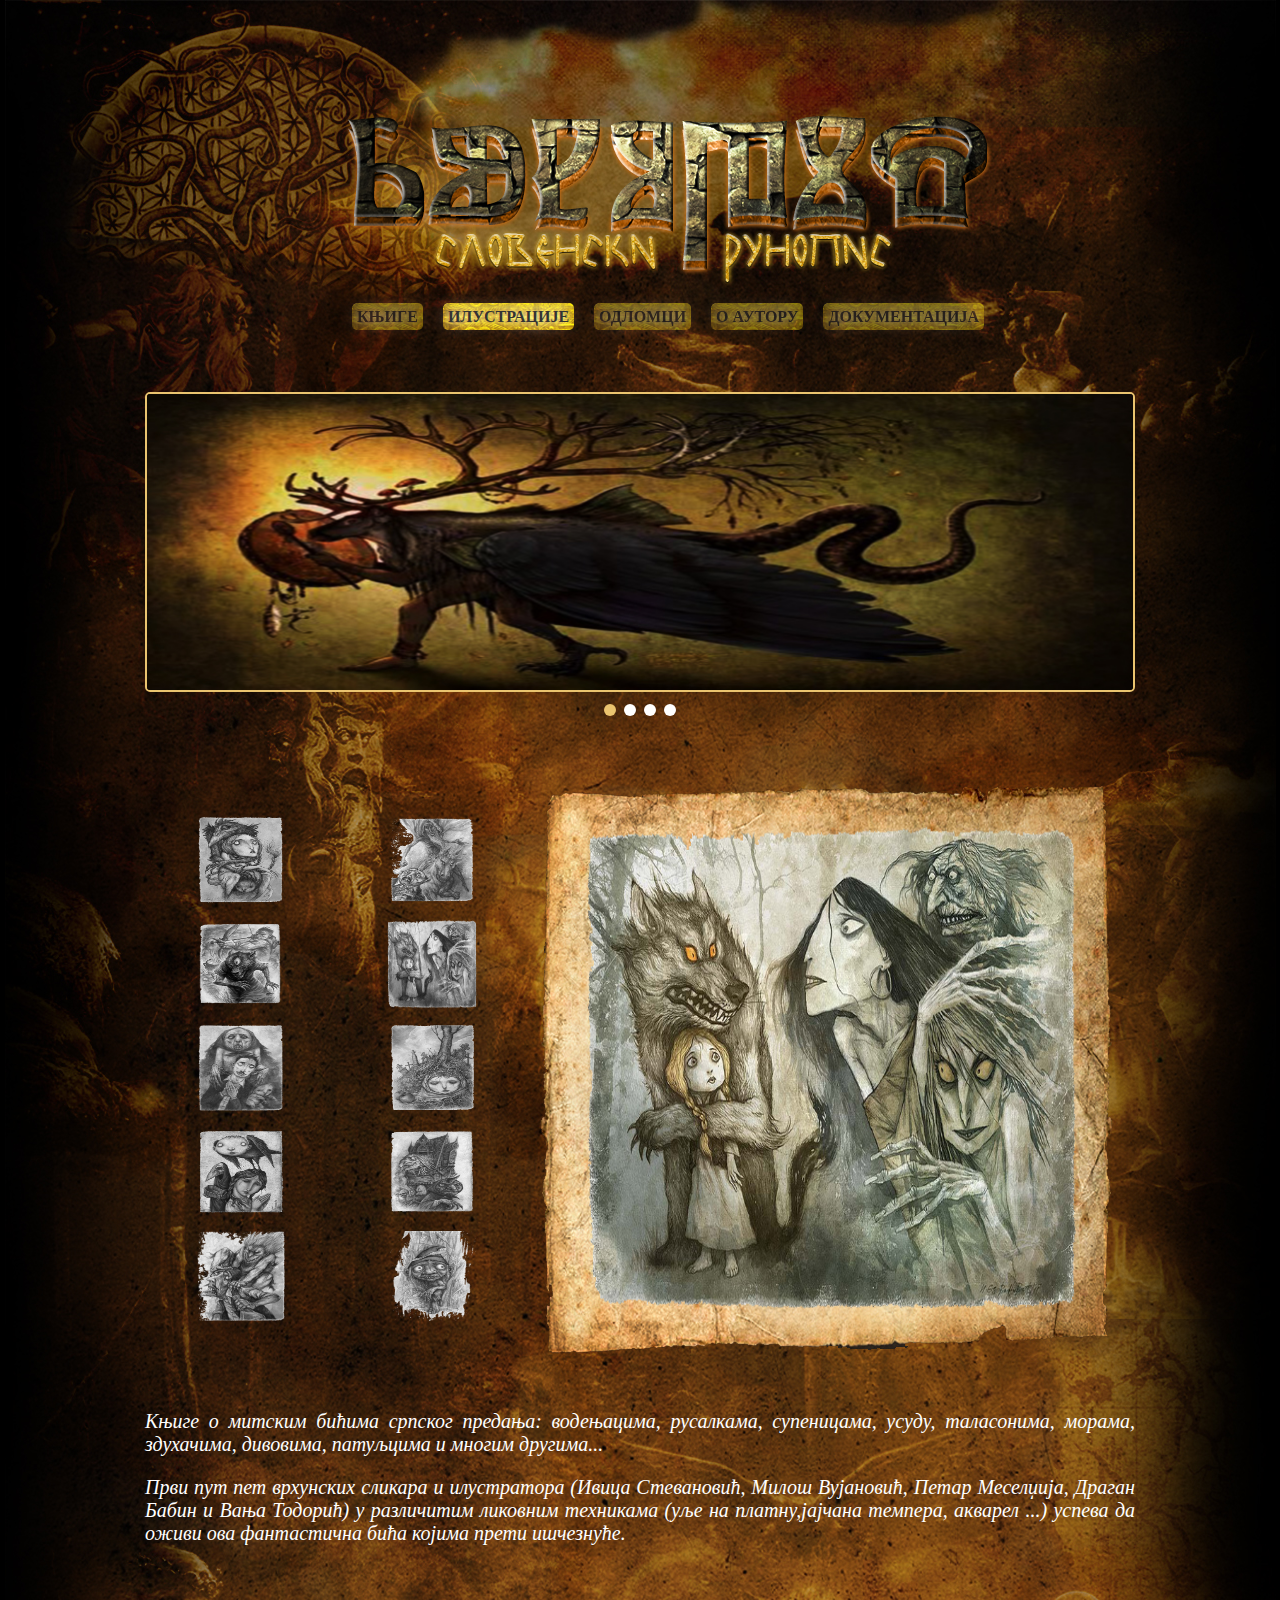
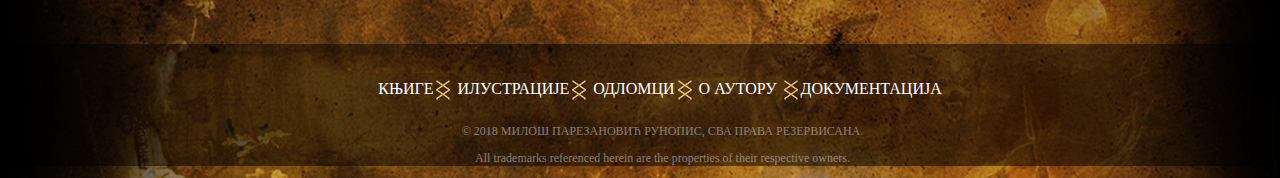
==== ilustracije.html @ 402833d4 "Add files via upload" ====
<!DOCTYPE html>
<html>
	<head>
		<link rel="stylesheet" type="text/css" href="css/style.css" />
		<meta name="viewport" content="width=device-width, initial-scale=1">
		<meta charset="UTF-8">
		<link rel="shortcut icon" href="favicon/favicon.ico">
		<meta name="description" content="Словенска митологија,древна предања о магији и заштити од ње, митска бића и митска места непозната многима и Све мрачне кутке српске митологије и њених становника...">
		<meta name="keywords" content="Slovenska-mitologija,mitska-bica,Perun,Srpska-mitologija,vile,zmajevi">
		<meta name="author" content="Miloš-Parezanović">
		<title>Словенски Рунопис - илустрације</title>
		<script src="https://ajax.googleapis.com/ajax/libs/jquery/3.3.1/jquery.min.js"></script>
	</head>
	<body class="ilustracije">

		<div class="site ilu">
			<div class="frontPic">
				<img class="rune" src="img/headText.png" alt="slovenski runopis">
			</div>
			<div class="menu">
				<ul>
					<li>
						<a  href="index.html"><span>КЊИГЕ</span></a>
					</li>
					<li>
						<a class="first" href="ilustracije"><span>ИЛУСТРАЦИЈЕ</span></a>
					</li>
					<li>
						<a href="odlomci.html"><span>ОДЛОМЦИ</span></a>
					</li>
					<li>
						<a href="oAutoru.html"><span>О АУТОРУ</span></a>
					</li>
					<li>
						<a href="dokumentacija.pdf"><span>ДОКУМЕНТАЦИЈА</span></a>
					</li>
				</ul>
			</div>
					 
			<div class="slideshowBox">
			  <div class="sliderPic fade">
				<img src="img/zaglavlje1.jpg">
			  </div>

			  <div class="sliderPic fade">
				<img src="img/zaglavlje2.jpg">
			  </div>

			  <div class="sliderPic fade">
				<img src="img/zaglavlje3.jpg">
			  </div>
			  <div class="sliderPic fade">
				<img src="img/zaglavlje4.jpg">
				<div class="picText">Змај</div>
			  </div> 
			</div>
			<div class="sliderDot" style="text-align:center">
				  <span class="dugmeSlider"></span>
				  <span class="dugmeSlider"></span>
				  <span class="dugmeSlider"></span>
				  <span class="dugmeSlider"></span>
			</div>
			<div id="gallery">
				<div class="galleryCon">
					<div class="col">
					
						<div class="gBox"><img src="img/gb1.png"></div>
						<div class="gBox"><img src="img/gb2.png"></div>
						<div class="gBox"><img src="img/gb3.png"></div>
						<div class="gBox"><img src="img/gb4.png"></div>
						<div class="gBox"><img src="img/gb5.png"></div>
						<div class="gBox"><img src="img/gb6.png"></div>
						<div class="gBox"><img src="img/fbox.png"></div>
						<div class="gBox"><img src="img/gb8.png"></div>
						<div class="gBox"><img src="img/gb9.png"></div>
						<div class="gBox"><img src="img/gb10.png"></div>
						<div class="fullBox">
							<img src="img/fbox.png">
						</div>
						<div class="cleaner">
						</div>
					</div>
					
				</div>
			</div>
			<div class="slikari">
				<p><em>Књиге о митским бићима српског предања: водењацима, русалкама, супеницама, усуду, таласонима, морама, здухачима, дивовима, патуљцима и многим другима... </em></p>
				<p><em>Први пут пет врхунских сликара и илустратора (Ивица Стевановић, Милош Вујановић, Петар Меселџија, Драган Бабин и Вања Тодорић) у различитим ликовним техникама (уље на платну,јајчана темпера, акварел ...) успева да оживи ова фантастична бића којима прети ишчезнуће. </em></p>
			</div>
		</div>
			<button id="upBtn" ></button>
			
		<footer id="futer">
			<div id="futerbar">
				<ul>
					<li><a href="index.html">КЊИГЕ</a><span></span></li>
					<li><a href="ilustracije.html">ИЛУСТРАЦИЈЕ</a><span></span></li>
					<li><a href="odlomci.html">ОДЛОМЦИ</a><span></span></span></li>
					<li><a href="oAutoru.html">О АУТОРУ</a></li>
					<li><a href="dokumentacija.pdf"><span>ДОКУМЕНТАЦИЈА</span></a></li>
				</ul>
			</div>
			<div class="futerp">
				<p>&copy; 2018 МИЛОШ ПАРЕЗАНОВИЋ РУНОПИС, СВА ПРАВА РЕЗЕРВИСАНА.</p>
				<p>All trademarks referenced herein are the properties of their respective owners.</p>
			</div>
		</footer>
		<script>var slideIndex = 0;
				showSlides();

				function showSlides() {
					var i;
					var slides = document.getElementsByClassName("sliderPic");
					var dots = document.getElementsByClassName("dugmeSlider");
					for (i = 0; i < slides.length; i++) {
					   slides[i].style.display = "none";  
					}
					slideIndex++;
					if (slideIndex > slides.length) {slideIndex = 1}    
					for (i = 0; i < dots.length; i++) {
						dots[i].className = dots[i].className.replace(" active", "");
					}
					slides[slideIndex-1].style.display = "block";  
					dots[slideIndex-1].className += " active";
					setTimeout(showSlides, 3000);
				}
		</script>
		<script src="scripts/scriptJQ.js"></script>
		<script src="scripts/scriptScroll.js"></script>
	</body>
</html>
---- css/style.css ----
@font-face {
    font-family: Beresta;
    src: url(Beresta.ttf);
}


* {
  box-sizing: border-box;
  font-family: Georgia, "Times New Roman", Times, serif;
}


body{
	font-size: 16px;
}

.index {
		background-image: url("../img/bg5.jpg");
		background-repeat: no-repeat;
		background-attachment: scroll;
		background-size: auto auto;
		background-origin: padding-box;
		background-clip: border-box;
		background-position:50% 0px;
		background-color: black;
	}

.ilustracije {
		background-image: url("../img/BGilu.jpg");
		background-repeat: no-repeat;
		background-attachment: scroll;
		background-size: auto auto;
		background-origin: padding-box;
		background-clip: border-box;
		background-position:50% 0px;
		background-color: black;
	}	

.price {
	background-image: url("../img/BGPr.jpg");
	background-repeat: no-repeat;
	background-attachment: scroll;
	background-size: auto auto;
	background-origin: padding-box;
	background-clip: border-box;
	background-position:50% 0px;
	background-color: black;
}
	
.site {
		width:990px;
		height:1770px;
		margin:0 auto 0 auto;
	}

.frontPic {
	text-align: center;
}

.rune {
	margin-top: 100px;
	margin-left: 60px;
}

.menu {
	text-align:center;
	overflow:hidden;
}

.menu ul {
	display: block;
}

.menu ul li {
	display: inline-block;
	list-style: none;

}

.menu ul li a {
	background:url('../img/zlato.png') no-repeat;
	text-decoration: none;
	color: black;
	margin-left: 1rem;
	padding: 5px;
	border-radius:5px;
	opacity:0.5;
	transition: 1s;
}
.menu .first {
	opacity:1;
}
.menu ul li a:hover {
	opacity:1;
}


.menu ul li a span{
	padding-left: 1rem;
	padding-right: 1rem;
	border-radius: 2px;
	font-weight: bold;
	font-size: 16px;
	padding: 0;
    padding-top: 0px;
	padding-top: 0px;
	margin: 0;
	height: 35px;
	text-align: center;
	width: 246px;
	padding-top: 8px;
	text-shadow: 0 0 10px #fff, 0 0 20px #fff;
	margin: auto;
	color: #333;
	
}

.content {
	overflow:hidden;
}

.bk {
	margin: 5px 0 0 635px;
}

.aboutBooks {
	color: #FFF;
	width: 430px;
	text-align: justify;
	float: left;
	margin-left: 30px;
	margin-top: -50px;
}

.aboutBooks h1 {
	background:url("../img/menubg.png");
	font-weight: bold;
	font-size: 16px;
	padding: 0;
    padding-top: 0px;
	margin: 0;
	height: 35px;
	text-align: center;
	width: 246px;
	padding-top: 8px;
	text-shadow: 0 0 10px #fff, 0 0 20px #fff;
	margin: auto;
	color: #333;
	
}

.aboutBooks .color {
	color: #EAC46F;
	font-size:16px;
}

.aboutBooks ul li {
	color: #EAC46F;
}

.aboutBooks ul li span {
	color: #FFF;
	font-size: 14px;
}
.aboutBooks p {
	font-size:15px;
}

.aboutBooks p em {
	color: #EAC46F;
}

.aboutBooks2 {
	color: #FFF;
	width: 430px;
	float: right;
	margin-left: 30px;
	margin-top: -30px;
	text-align: justify;
	font-size:16px;
}

.aboutBooks2 .drop1 {
	text-align: justify;
	
}

.aboutBooks2 .slide1 {
	text-align: justify;
}

.drop1 span {
	background:url("../img/dropbg.png");
	font-weight: bold;
	font-size: 16px;
	padding:5px;
	margin: 0;
	height: 35px;
	text-align: center;
	width: 246px;
	padding-top: 8px;
	text-shadow: 0 0 10px #fff, 0 0 20px #fff;
	margin: auto;
	color: #333;
	
}

.slide1 ul li {
	color: #EAC46F;
	font-size:14px;
}

.slide1 ul li span {
	color: #fff;

}

.slide1{
  display: none;
  overflow: hidden;
}
.drop1{
	margin-top: 15px;
}

.aboutBooks2 .drop2 {
	text-align: justify;
	
}

.aboutBooks2 .slide2 {
	text-align: justify;
}

.drop2 span {
	background:url("../img/dropbg.png");
	font-weight: bold;
	font-size: 16px;
	padding:5px;
	margin: 0;
	height: 35px;
	text-align: center;
	width: 246px;
	padding-top: 8px;
	text-shadow: 0 0 10px #fff, 0 0 20px #fff;
	margin: auto;
	color: #333;
	
}

.slide2 ul li {
	color: #EAC46F;
	font-size:14px;
}

.slide2 ul li span {
	color: #fff;

}

.slide2 {
  display: none;
  overflow: hidden;
}
.drop2 {
	margin-top: 15px;
}

.aboutBooks2 .drop3 {
	text-align: justify;
	
}

.aboutBooks2 .slide3 {
	text-align: justify;
}

.drop3 span {
	background:url("../img/dropbg.png");
	font-weight: bold;
	font-size: 16px;
	padding:5px;
	margin: 0;
	height: 35px;
	text-align: center;
	width: 246px;
	padding-top: 8px;
	text-shadow: 0 0 10px #fff, 0 0 20px #fff;
	margin: auto;
	color: #333;
	
}

.slide3 ul li {
	color: #EAC46F;
	font-size:14px;
}

.slide3 ul li span {
	color: #fff;

}

.slide3 {
  display: none;
  overflow: hidden;
}
.drop3 {
	margin-top: 15px;
}

.aboutBooks2 .drop4 {
	text-align: justify;
	
}

.aboutBooks2 .slide4 {
	text-align: justify;
}

.drop4 span {
	background:url("../img/dropbg.png");
	font-weight: bold;
	font-size: 16px;
	padding:5px;
	margin: 0;
	height: 35px;
	text-align: center;
	width: 246px;
	padding-top: 8px;
	text-shadow: 0 0 10px #fff, 0 0 20px #fff;
	margin: auto;
	color: #333;
	
}

.slide4 ul li {
	color: #EAC46F;
	font-size:14px;
}

.slide4 ul li span {
	color: #fff;

}

.slide4 {
  display: none;
  overflow: hidden;
}
.drop4 {
	margin-top: 15px;
	margin-bottom:0px;
	
}
  
.cleaner {
	clear:both;
}
 
.registerNote {
	margin-left: 150px;
	text-align: justify;
	width:100%;
	margin-top:11%;
	overflow:hidden;
}

.textPl {
	display: block;
	width: 100%;
	padding: .375rem .75rem;
	font-size: 1rem;
	line-height: 1.5;
	color: black;
	background-color: #fff;
	background-clip: padding-box;
	border: 1px solid #ced4da;
	border-radius: .25rem;
	transition: border-color .15s ease-in-out,box-shadow .15s ease-in-out;
	
}

.textPl:focus{
	color: #495057;
	background-color: #fff;
	border-color: #EAC46F;
	outline: 0;
	box-shadow: 0 0 0 .1rem rgb(234,196,111);
}

.forma {
	font-size: 1rem;
	font-weight: 400;
	line-height: 1.5;
	color: #212529;
	text-align: left;
}

.radioButtons span {
	color: #EAC46F;
}

.red span {
	color: #EAC46F;
}

.forma2 {
	text-align: center;
}

#potvrda {
	margin-top:0;
	border: none;
	border-radius: 10px;
	padding: 2%;
	background:url("../img/dropbg.png");
	font-size: 16px;
	font-weight: 600;
	width: 50%;
	cursor: pointer;
	text-shadow: 0 0 10px #fff, 0 0 20px #fff;
	color: #333;
	
}

.red {
	text-align: center;
}

.greske {
	color: #dc3545;
}

#feedback p {
	font-size: 16px;
	font-weight: 600;
	color:#EAC46F;
}

.formaLevo {
	float: left;
	margin-top:20px;
}
.formaDesno {
	float: right;
	margin-right:22%;
}

.wlc {
	text-align:center;
	font-size: 30px;
	font-weight: 600;
	color:#EAC46F;
	font-family: Beresta;
} 

.slideshowBox {
  max-width: 1000px;
  position: relative;
  margin: auto;
  height:300px;
  overflow: hidden;
  border: 2px solid #EAC46F;
  border-radius: 5px;
  margin-top:50px;
}

.sliderPic {
  display: none;
}

.sliderPic img {
	vertical-align:middle;
	width:100%;
	height:100%;
}

.dugmeSlider {
  height: 12px;
  width: 12px;
  margin: 0 2px;
  background-color: white;
  border-radius: 50%;
  display: inline-block;
  transition: background-color 0.6s ease;
}
.sliderDot {
	margin-top:10px;
}
.active {
  background-color: #EAC46F;
}

.fade {
  -webkit-animation-name: fade;
  -webkit-animation-duration: 1.5s;
  animation-name: fade;
  animation-duration: 1.5s;
}

@-webkit-keyframes fade {
  from {opacity: .4;}
  to {opacity: 1;}
}

@keyframes fade {
  from {opacity: .4;}
  to {opacity: 1;}
}

@media only screen and (max-width: 300px) {
  .picText {font-size: 11px}
}
.ilu {
	height: auto;
}

.galleryCon {
	width:100%;
	overflow: auto;
	margin: 90px auto;
	margin-bottom:0%;
}

.gBox img {
	width:100px;
	height:100px;
	padding: 5px;
	cursor: pointer; 
}

.gBox {
	filter: gray;
      -webkit-filter: grayscale(100%);
	  filter: grayscale(100%);
	  transition: 1s;
	  
}

.gBox:hover {
	filter: none;
      -webkit-filter: grayscale(0%);
	  filter: grayscale(0%);
	  transform: scale(1.1);
}

.pBox img {
	width:100px;
	height:100px;
	padding: 5px;
	cursor: pointer; 
}

.pBox {
	filter: gray;
      -webkit-filter: grayscale(100%);
	  filter: grayscale(100%);
	  transition: 1s;
	  
}

.pBox:hover {
	filter: none;
      -webkit-filter: grayscale(0%);
	  filter: grayscale(0%);
	  transform: scale(1.1);
}


.col {
	max-width:1000px;
	display: flex;
	height: 580px;
	flex-wrap: wrap;
	align-content: space-around;
	flex-direction: column;
	overflow:hidden;

}

.pricice {
	max-width:1000px;
	display: flex;
	height: 580px;
	flex-wrap: wrap;
	align-content: space-around;
	flex-direction: column;
	overflow:hidden;
	margin-top:10%;
}

.fullBox {
	width: 515px;
	height: 515px;
	padding: 10px;
}

.fullBox img {
	width:100%;
	height:100%;
	animation: ani .5s linear 1;
}

@keyframes ani {
	0%{opacity: .1;}
	100%{opacity: 1;}
}

.pFullBox {
	width: 515px;
	height: 515px;
	padding: 10px;
	text-align:center;
	margin-right:2%;
}

.pFullBox p, h1 {
	margin-top:-30px;
}
.pFullBox p {
	font-size:16px;
}

.pFullBox img {
	animation: ani .5s linear 1;
}

@keyframes ani {
	0%{opacity: .1;}
	100%{opacity: 1;}
}

#upBtn {
	 display: none;
	 position: fixed;
	 bottom: 20px;
	 right: 100px;
	 z-index: 99;
	 font-size: 18px;
	 border: none;
	 outline: none;
	 background:url('../img/toUp1.png');
	 cursor: pointer;
	 padding: 25px;
	 border-radius: 4px;
	 transition: 1s;
}

#upBtn:hover {
  background:url('../img/toUp2.png');
  background-color: #EAC46F;
}

#futer {
	width: 100%;
	padding-top: 10px;
	margin: 0px auto;
	background-color: rgba(0, 0, 0, 0.5);
	color: #fff;
	text-align: center;
	border-radius: 3px;
}

.futerp {
	font-family: arial;
	font-size: 12px;
	color: rgba(194, 194, 194, 0.6);
	text-align:center;
	padding-left:45px;
	
	
}
#futerbar {
	text-align: center;
}
#futerbar ul {
	display:block;
}
#futerbar ul li {
	display:inline-block;
	padding-bottom: 10px;
	margin-top: 10px;
	list-style-type: none;
	
}

#futerbar ul li a {
	text-decoration: none;
	color: #fff;
	font-size: 16px;
}

#futerbar ul li span {
	background:url('../img/spanRune.png') no-repeat;
	padding-left:20px;
	padding-bottom:5px;
}

#futerbar ul li a:hover {
	color: #EAC46F;
}

.slikari {
	color: white;
	margin: auto;
	width:100%;
	margin-bottom: 10%;
}

.slikari p {
	font-size: 20px;
	text-align: justify;
}

#comments {
	width:70%;
	background-color:rgba(0, 0, 0, 0.5);
	padding-left: 10px;
	margin: 0px auto;
	font-size: 20px;
	padding-top:10px;
	border: 2px solid #EAC46F;
	border-radius: 5px;
	color:#EAC46F;
	margin-bottom: 50px;
	height:300px;
	
}

#comments p em {
	color:white;
}

.odlomak {
	height:400px;
	width:400px;
}
.gPrica {
	margin-bottom: 0px;
}

.about {
	background-image:url('../img/BGA.jpg');
	background-repeat: no-repeat;
	background-attachment: scroll;
	background-size: auto auto;
	background-origin: padding-box;
	background-clip: border-box;
	background-position:50% 0px;
	background-color: black;
	height:auto;
}

.aboutPic {
	background:url('../img/About.jpg');
	width:25%;
	height:300px;
	border-radius:10px;
	float:left;
}
.aboutInfo {
	width:70%;
	text-align:justify;
	float:right;

}

.info{
	margin-top: 5%;
	background-color: rgba(0, 0, 0, 0.5);
	border-radius:100px;
}

.aboutInfo h1{
	text-align:center;
	color: #EAC46F;
	padding-top:50px;
	font-family:Beresta;
	font-size:50px;
	
}

.aboutInfo p{
	color:#FFFFFF;
	font-size:18px;
	padding-right:20px;
	
}


.thanks h3 {
	text-align:center;
	text-align:center;
	color: #EAC46F;
	padding-top:30px;
	font-family:Beresta;
	font-size:30px;
	
}

.thanks p{
	color:#FFFFFF;
	font-size:18px;
	text-align:center;
	
}

.thanks p em {
	color: #EAC46F;
}

.thanks p em a {
	text-decoration:none;
	color: #EAC46F;
	
}

.thanks{
	margin-bottom: 10%;
}
.music{
	margin: 0px auto;
	width:90%;
	height:39px;
	display:flex;
	flex-direction:column;
	justify-content: space-around;
	margin-bottom:10px;
}

.music p em {
	color:#ffffff;
	font-size:18px;
}

.music p {
	text-align:center;
}

.player {
	width:500px;
	border-radius:10px;
	margin: 0px auto;
	margin-bottom:5%;
}

.music {
	margin-top:100px;
	margin-right:70px;
}

.linkovi {
	text-align:center;
	overflow:hidden;
	margin-top:2%;
	
}

.linkovi ul {
	display: block;
}

.linkovi ul li {
	display: inline-block;
	list-style: none;

}

.linkovi ul li a {
	text-decoration: none;
	color: black;
	margin-left: 1rem;
	padding: 5px;

}

.linkovi ul li a span:hover {
	background-color: #EAC46F;
	color:black;
	
}


.linkovi ul li a span{
	padding-left: 1rem;
	padding-right: 1rem;
	border-radius: 5px;
	font-weight: bold;
	font-size: 20px;
	padding: 5px;
	height: 35px;
	text-align: center;
	width: 246px;
	padding-top: 8px;
	margin: auto;
	color: #EAC46F;
	border:solid 2px #EAC46F;
	transition: 1s;
	
}
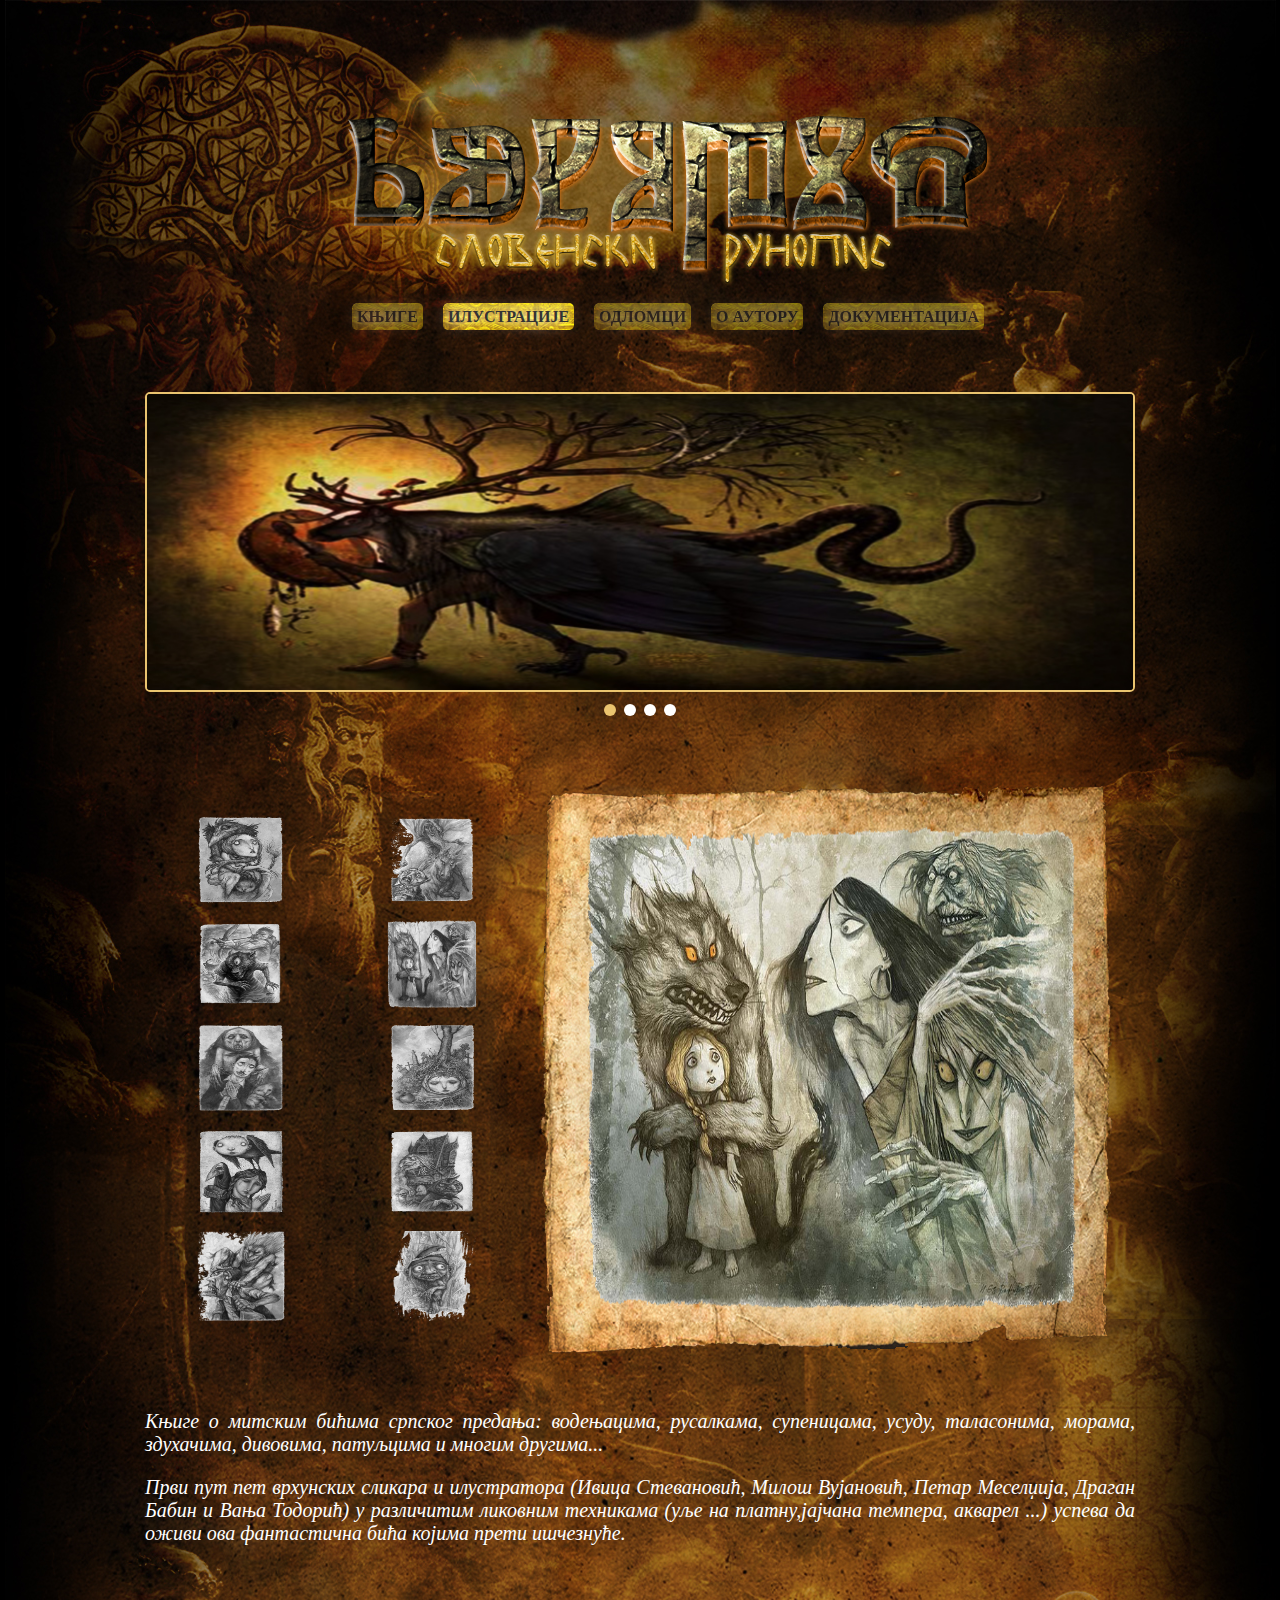
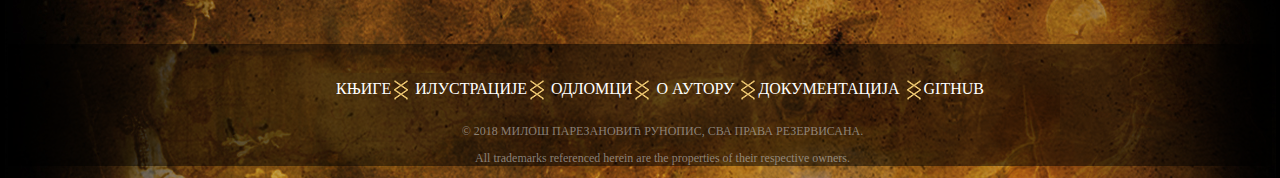
==== commit 7a58f6f4: "Update ilustracije.html" ====
--- a/ilustracije.html
+++ b/ilustracije.html
@@ -32,25 +32,25 @@
 						<a href="oAutoru.html"><span>О АУТОРУ</span></a>
 					</li>
 					<li>
-						<a href="dokumentacija.pdf"><span>ДОКУМЕНТАЦИЈА</span></a>
+						<a href="dokumentacija.pdf" target="_blank"><span>ДОКУМЕНТАЦИЈА</span></a>
 					</li>
 				</ul>
 			</div>
 					 
 			<div class="slideshowBox">
 			  <div class="sliderPic fade">
-				<img src="img/zaglavlje1.jpg">
+				<img src="img/zaglavlje1.jpg" alt="mitsko-bice">
 			  </div>
 
 			  <div class="sliderPic fade">
-				<img src="img/zaglavlje2.jpg">
+				<img src="img/zaglavlje2.jpg" alt="knjiga-art">
 			  </div>
 
 			  <div class="sliderPic fade">
-				<img src="img/zaglavlje3.jpg">
+				<img src="img/zaglavlje3.jpg" alt="cort">
 			  </div>
 			  <div class="sliderPic fade">
-				<img src="img/zaglavlje4.jpg">
+				<img src="img/zaglavlje4.jpg" alt="zmaj">
 				<div class="picText">Змај</div>
 			  </div> 
 			</div>
@@ -64,16 +64,16 @@
 				<div class="galleryCon">
 					<div class="col">
 					
-						<div class="gBox"><img src="img/gb1.png"></div>
-						<div class="gBox"><img src="img/gb2.png"></div>
-						<div class="gBox"><img src="img/gb3.png"></div>
-						<div class="gBox"><img src="img/gb4.png"></div>
-						<div class="gBox"><img src="img/gb5.png"></div>
-						<div class="gBox"><img src="img/gb6.png"></div>
-						<div class="gBox"><img src="img/fbox.png"></div>
-						<div class="gBox"><img src="img/gb8.png"></div>
-						<div class="gBox"><img src="img/gb9.png"></div>
-						<div class="gBox"><img src="img/gb10.png"></div>
+						<div class="gBox"><img src="img/gb1.png" alt="vampirica"></div>
+						<div class="gBox"><img src="img/gb2.png" alt="jednooki"></div>
+						<div class="gBox"><img src="img/gb3.png" alt="baka"></div>
+						<div class="gBox"><img src="img/gb4.png" alt="decak-ptica"></div>
+						<div class="gBox"><img src="img/gb5.png" alt="strahostvor"></div>
+						<div class="gBox"><img src="img/gb6.png" alt="jahac"></div>
+						<div class="gBox"><img src="img/fbox.png" alt="vuk"></div>
+						<div class="gBox"><img src="img/gb8.png" alt="onadrvo"></div>
+						<div class="gBox"><img src="img/gb9.png" alt="vestica"></div>
+						<div class="gBox"><img src="img/gb10.png" alt="gnom"></div>
 						<div class="fullBox">
 							<img src="img/fbox.png">
 						</div>
@@ -97,7 +97,8 @@
 					<li><a href="ilustracije.html">ИЛУСТРАЦИЈЕ</a><span></span></li>
 					<li><a href="odlomci.html">ОДЛОМЦИ</a><span></span></span></li>
 					<li><a href="oAutoru.html">О АУТОРУ</a></li>
-					<li><a href="dokumentacija.pdf"><span>ДОКУМЕНТАЦИЈА</span></a></li>
+					<li><a href="dokumentacija.pdf" target="_blank"><span>ДОКУМЕНТАЦИЈА</span></a></li>
+					<li><a href="https://github.com/MPSites" target="_blank"><span>GITHUB</span></a></li>
 				</ul>
 			</div>
 			<div class="futerp">
@@ -125,7 +126,7 @@
 					setTimeout(showSlides, 3000);
 				}
 		</script>
-		<script src="scripts/scriptJQ.js"></script>
-		<script src="scripts/scriptScroll.js"></script>
+		<script src="https://mpsites.github.io/SlovenskiRunopis/Scripts/scriptJQ.js"></script>
+		<script src="https://mpsites.github.io/SlovenskiRunopis/Scripts/scriptScroll.js"></script>
 	</body>
-</html>+</html>
--- a/css/style.css
+++ b/css/style.css
@@ -15,7 +15,7 @@
 }
 
 .index {
-		background-image: url("../img/bg5.jpg");
+		background-image: url("../img/BG5.jpg");
 		background-repeat: no-repeat;
 		background-attachment: scroll;
 		background-size: auto auto;
@@ -182,7 +182,7 @@
 
 .aboutBooks2 .drop1 {
 	text-align: justify;
-	
+	cursor: pointer;
 }
 
 .aboutBooks2 .slide1 {
@@ -225,7 +225,7 @@
 
 .aboutBooks2 .drop2 {
 	text-align: justify;
-	
+	cursor: pointer;
 }
 
 .aboutBooks2 .slide2 {
@@ -268,7 +268,7 @@
 
 .aboutBooks2 .drop3 {
 	text-align: justify;
-	
+	cursor: pointer;
 }
 
 .aboutBooks2 .slide3 {
@@ -311,7 +311,7 @@
 
 .aboutBooks2 .drop4 {
 	text-align: justify;
-	
+	cursor: pointer;
 }
 
 .aboutBooks2 .slide4 {
@@ -822,11 +822,9 @@
 .music{
 	margin: 0px auto;
 	width:90%;
-	height:39px;
 	display:flex;
 	flex-direction:column;
 	justify-content: space-around;
-	margin-bottom:10px;
 }
 
 .music p em {
@@ -845,15 +843,11 @@
 	margin-bottom:5%;
 }
 
-.music {
-	margin-top:100px;
-	margin-right:70px;
-}
-
 .linkovi {
 	text-align:center;
 	overflow:hidden;
-	margin-top:2%;
+	margin-top:5%;
+	margin-right:3%;
 	
 }
 
@@ -898,4 +892,4 @@
 	border:solid 2px #EAC46F;
 	transition: 1s;
 	
-}+}
